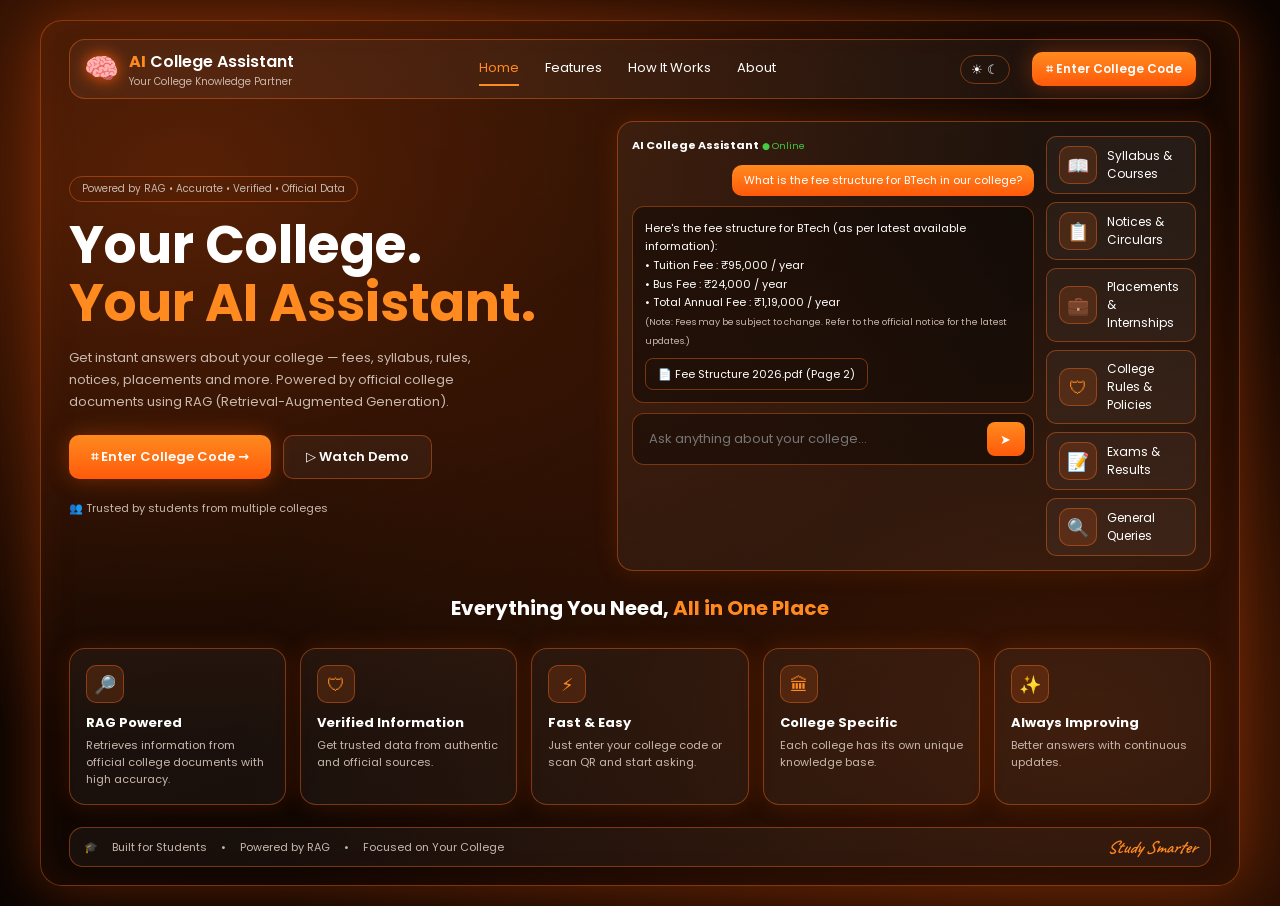
==== frontend/index.html @ 56b1ec5f "Initial commit: AI College RAG" ====
<!doctype html>
<html lang="en">

<head>
    <title>AI College Assistant</title>
    <meta charset="utf-8">
    <meta name="viewport" content="width=device-width,initial-scale=1">
    <link href="https://fonts.googleapis.com/css2?family=Poppins:wght@400;500;600&family=Caveat:wght@600&display=swap"
        rel="stylesheet">
    <link rel="stylesheet" href="style.css">
</head>

<body>
    <div class="frame">
        <header><a class="logo" href="index.html"><i>🧠</i><span><b>AI</b> College Assistant<small>Your College
                        Knowledge Partner</small></span></a>
            <nav><a href="index.html" class="on">Home</a><a href="index.html#features">Features</a><a
                    href="index.html#features">How It Works</a><a href="index.html">About</a></nav><button class="tg"
                aria-label="Toggle theme">☀ ☾</button><a class="btn sm" href="college_access.html">⌗ Enter College
                Code</a>
        </header>
        <section class="hero">
            <div><span class="pill">Powered by RAG • Accurate • Verified • Official Data</span>
                <h1>Your College.<br><span>Your AI Assistant.</span></h1>
                <p>Get instant answers about your college — fees, syllabus, rules, notices, placements and more. Powered
                    by official college documents using RAG (Retrieval-Augmented Generation).</p>
                <div class="row"><a class="btn" href="college_access.html">⌗ Enter College Code →</a><a
                        class="btn ghost" href="chat.html">▷ Watch Demo</a></div>
                <p style="font-size:11px;margin:20px 0 0">👥 Trusted by students from multiple colleges</p>
            </div>
            <div class="card mock">
                <div class="msgs">
                    <div class="b" style="background:none;border:0;padding:0"><b>AI College Assistant</b> <small
                            style="color:#4c4">● Online</small></div>
                    <div class="u">What is the fee structure for BTech in our college?</div>
                    <div class="b">Here's the fee structure for BTech (as per latest available information):<br>•
                        Tuition Fee : ₹95,000 / year<br>• Bus Fee : ₹24,000 / year<br>• Total Annual Fee : ₹1,19,000 /
                        year<br><small style="color:var(--mu)">(Note: Fees may be subject to change. Refer to the
                            official notice for the latest updates.)</small><br><span class="src">📄 Fee Structure
                            2026.pdf (Page 2)</span></div>
                    <div class="input"><input placeholder="Ask anything about your college..."
                            aria-label="Ask"><button>➤</button></div>
                </div>
                <div class="side"><a href="chat.html"><span class="ico">📖</span>Syllabus &amp; Courses</a><a
                        href="chat.html"><span class="ico">📋</span>Notices &amp; Circulars</a><a href="chat.html"><span
                            class="ico">💼</span>Placements &amp; Internships</a><a href="chat.html"><span
                            class="ico">🛡</span>College Rules &amp; Policies</a><a href="chat.html"><span
                            class="ico">📝</span>Exams &amp; Results</a><a href="chat.html"><span
                            class="ico">🔍</span>General Queries</a></div>
            </div>
        </section>
        <section id="features">
            <h2>Everything You Need, <span>All in One Place</span></h2><br>
            <div class="feats">
                <div class="card"><span class="ico">🔎</span><b>RAG Powered</b>Retrieves information from official
                    college documents with high accuracy.</div>
                <div class="card"><span class="ico">🛡</span><b>Verified Information</b>Get trusted data from authentic
                    and official sources.</div>
                <div class="card"><span class="ico">⚡</span><b>Fast &amp; Easy</b>Just enter your college code or scan
                    QR and start asking.</div>
                <div class="card"><span class="ico">🏛</span><b>College Specific</b>Each college has its own unique
                    knowledge base.</div>
                <div class="card"><span class="ico">✨</span><b>Always Improving</b>Better answers with continuous
                    updates.</div>
            </div>
        </section>
        <footer>🎓 <span>Built for Students</span>•<span>Powered by RAG</span>•<span>Focused on Your
                College</span><em>Study Smarter</em></footer>
    </div>
    <script src="app.js"></script>
</body>

</html>
---- frontend/style.css ----
:root {
    --bg: #0a0402;
    --o1: #ff8a1f;
    --o2: #ff5a0a;
    --tx: #fff;
    --mu: #c9b8ad;
    --card: rgba(255, 255, 255, .045);
    --bd: rgba(255, 110, 30, .4);
    --glow: rgba(255, 90, 10, .35)
}

[data-theme=light] {
    --bg: #fff4ea;
    --tx: #2a1206;
    --mu: #7a5a48;
    --card: rgba(255, 255, 255, .7);
    --bd: rgba(255, 110, 30, .5)
}

* {
    box-sizing: border-box;
    margin: 0;
    padding: 0
}

body {
    font-family: 'Poppins', system-ui, sans-serif;
    background: radial-gradient(ellipse at 15% 20%, rgba(255, 90, 10, .28), transparent 55%), radial-gradient(ellipse at 85% 80%, rgba(255, 90, 10, .22), transparent 55%), var(--bg);
    color: var(--tx);
    min-height: 100vh;
    padding: 20px;
    display: flex;
    flex-direction: column
}

a {
    color: inherit;
    text-decoration: none
}

.frame {
    flex: 1;
    max-width: 1200px;
    width: 100%;
    margin: 0 auto;
    border: 1px solid var(--bd);
    border-radius: 22px;
    padding: 18px 28px;
    background: linear-gradient(160deg, rgba(255, 110, 30, .08), rgba(0, 0, 0, .2));
    box-shadow: 0 0 60px var(--glow), inset 0 0 40px rgba(255, 90, 10, .08);
    display: flex;
    flex-direction: column;
    gap: 22px
}

header {
    display: flex;
    align-items: center;
    gap: 22px;
    padding: 8px 14px;
    border: 1px solid var(--bd);
    border-radius: 16px;
    background: var(--card)
}

.logo {
    display: flex;
    align-items: center;
    gap: 10px;
    font-weight: 600
}

.logo b {
    color: var(--o1)
}

.logo i {
    font-style: normal;
    font-size: 28px;
    filter: drop-shadow(0 0 8px var(--o2))
}

.logo small {
    display: block;
    font-size: 10px;
    color: var(--mu);
    font-weight: 400
}

nav {
    display: flex;
    gap: 26px;
    margin: 0 auto;
    font-size: 13px
}

nav a {
    padding: 6px 0
}

nav a.on {
    color: var(--o1);
    border-bottom: 2px solid var(--o1)
}

.tg {
    display: flex;
    gap: 6px;
    padding: 6px 10px;
    border: 1px solid var(--bd);
    border-radius: 20px;
    background: none;
    color: var(--tx);
    cursor: pointer;
    font-size: 13px
}

.btn {
    display: inline-flex;
    align-items: center;
    gap: 8px;
    justify-content: center;
    padding: 11px 22px;
    border: 0;
    border-radius: 10px;
    font-weight: 600;
    font-size: 13px;
    font-family: inherit;
    color: #fff;
    background: linear-gradient(180deg, var(--o1), var(--o2));
    box-shadow: 0 0 22px var(--glow);
    cursor: pointer
}

.btn.ghost {
    background: var(--card);
    border: 1px solid var(--bd);
    box-shadow: none
}

.btn.sm {
    padding: 8px 14px;
    font-size: 12px
}

.card {
    border: 1px solid var(--bd);
    border-radius: 16px;
    background: var(--card);
    box-shadow: 0 0 24px rgba(255, 90, 10, .15)
}

.ico {
    display: grid;
    place-items: center;
    width: 38px;
    height: 38px;
    border-radius: 10px;
    border: 1px solid var(--bd);
    background: rgba(255, 110, 30, .15);
    color: var(--o1);
    font-size: 18px;
    flex: none
}

footer {
    display: flex;
    gap: 14px;
    align-items: center;
    font-size: 11px;
    color: var(--mu);
    padding: 8px 14px;
    border: 1px solid var(--bd);
    border-radius: 14px;
    background: var(--card)
}

footer em {
    margin-left: auto;
    font: italic 600 18px 'Caveat', cursive;
    color: var(--o1)
}

.center {
    flex: 1;
    display: grid;
    place-items: center
}

.hero {
    display: grid;
    grid-template-columns: 1fr 1.15fr;
    gap: 32px;
    align-items: center
}

.pill {
    display: inline-block;
    font-size: 10px;
    color: var(--mu);
    border: 1px solid var(--bd);
    border-radius: 20px;
    padding: 4px 12px;
    margin-bottom: 14px
}

h1 {
    font-size: clamp(34px, 5vw, 52px);
    line-height: 1.1
}

h1 span {
    color: var(--o1)
}

.hero p {
    color: var(--mu);
    font-size: 13px;
    line-height: 1.7;
    margin: 16px 0 22px;
    max-width: 420px
}

.row {
    display: flex;
    gap: 12px;
    flex-wrap: wrap
}

.mock {
    display: grid;
    grid-template-columns: 1fr 150px;
    gap: 12px;
    padding: 14px
}

.msgs {
    display: flex;
    flex-direction: column;
    gap: 10px;
    font-size: 11px
}

.u {
    align-self: flex-end;
    background: linear-gradient(180deg, var(--o1), var(--o2));
    padding: 7px 12px;
    border-radius: 10px;
    color: #fff
}

.b {
    background: rgba(0, 0, 0, .4);
    border: 1px solid var(--bd);
    border-radius: 12px;
    padding: 12px;
    line-height: 1.7;
    color: var(--tx)
}

.side {
    display: flex;
    flex-direction: column;
    gap: 8px
}

.side a,
.cat a {
    display: flex;
    align-items: center;
    gap: 10px;
    padding: 9px 12px;
    border: 1px solid var(--bd);
    border-radius: 10px;
    background: var(--card);
    font-size: 12px
}

.side a:hover,
.cat a:hover {
    background: rgba(255, 110, 30, .18)
}

.input {
    display: flex;
    align-items: center;
    gap: 10px;
    padding: 8px 8px 8px 16px;
    border: 1px solid var(--bd);
    border-radius: 12px;
    background: rgba(0, 0, 0, .35)
}

.input input {
    flex: 1;
    background: none;
    border: 0;
    outline: 0;
    color: var(--tx);
    font-size: 13px;
    font-family: inherit;
    min-width: 0;
    caret-color: var(--o1)
}

.input button {
    width: 38px;
    height: 34px;
    border: 0;
    border-radius: 8px;
    background: linear-gradient(180deg, var(--o1), var(--o2));
    color: #fff;
    cursor: pointer
}

h2 {
    text-align: center;
    font-size: 20px
}

h2 span {
    color: var(--o1)
}

.feats {
    display: grid;
    grid-template-columns: repeat(5, 1fr);
    gap: 14px
}

.feats div {
    padding: 16px;
    font-size: 11px;
    color: var(--mu)
}

.feats b {
    display: block;
    color: var(--tx);
    font-size: 13px;
    margin: 10px 0 4px
}

.panel {
    width: min(560px, 100%);
    padding: 36px;
    text-align: center;
    border: 1.5px solid var(--o2);
    border-radius: 20px;
    background: rgba(20, 8, 3, .7);
    box-shadow: 0 0 50px var(--glow)
}

.panel h3 {
    font-size: 22px;
    margin: 14px 0 8px
}

.panel p {
    color: var(--mu);
    font-size: 13px;
    line-height: 1.6;
    margin-bottom: 22px
}

.panel .btn {
    width: 100%;
    padding: 14px
}

.access {
    display: grid;
    grid-template-columns: 1fr 230px;
    gap: 22px;
    align-items: center;
    max-width: 900px;
    margin: auto;
    width: 100%
}

.or {
    display: flex;
    align-items: center;
    gap: 14px;
    color: var(--mu);
    font-size: 12px;
    margin: 16px 0
}

.or:before,
.or:after {
    content: '';
    flex: 1;
    height: 1px;
    background: var(--bd)
}

.scan {
    display: flex;
    gap: 16px;
    align-items: center;
    text-align: left;
    padding: 16px;
    margin-bottom: 20px
}

.scan p {
    margin: 0;
    font-size: 11px
}

.qr {
    padding: 18px;
    text-align: center;
    font-size: 11px;
    color: var(--mu)
}

.qr .box {
    width: 130px;
    height: 130px;
    margin: 0 auto 10px;
    background: #fff;
    border-radius: 10px;
    border: 3px solid var(--o1);
    display: grid;
    place-items: center;
    font-size: 70px;
    color: #000
}

.code {
    margin: 10px 0;
    padding: 10px;
    border: 1px solid var(--bd);
    border-radius: 10px;
    color: var(--tx);
    font-weight: 600;
    font-size: 14px
}

.qr em {
    display: block;
    margin-top: 14px;
    font: italic 600 18px 'Caveat', cursive;
    color: var(--o1)
}

.err {
    font-size: 38px;
    width: 74px;
    height: 74px;
    margin: 0 auto;
    border: 3px solid #ff3b2f;
    border-radius: 50%;
    display: grid;
    place-items: center;
    color: #ff3b2f;
    box-shadow: 0 0 30px rgba(255, 59, 47, .5)
}

.chat {
    display: grid;
    grid-template-columns: 1fr 260px;
    gap: 18px;
    flex: 1
}

.cbox {
    display: flex;
    flex-direction: column;
    gap: 14px;
    padding: 22px
}

.cbox .msgs {
    flex: 1;
    font-size: 13px
}

.cbox .msg {
    display: flex;
    gap: 12px;
    align-items: flex-start
}

.cbox .msg.me {
    justify-content: flex-end
}

.cbox .b {
    max-width: 460px
}

.cbox .u {
    font-size: 13px;
    padding: 10px 16px
}

.chips {
    display: flex;
    gap: 10px;
    flex-wrap: wrap;
    font-size: 11px;
    color: var(--mu);
    align-items: center
}

.chips button {
    padding: 7px 18px;
    border-radius: 20px;
    border: 1px solid var(--bd);
    background: rgba(0, 0, 0, .35);
    color: var(--tx);
    cursor: pointer;
    font-family: inherit;
    font-size: 11px
}

.src {
    display: inline-block;
    margin-top: 8px;
    padding: 6px 12px;
    border: 1px solid var(--bd);
    border-radius: 8px;
    font-size: 11px
}

.sel {
    padding: 8px 14px;
    border: 1px solid var(--bd);
    border-radius: 10px;
    background: var(--card);
    font-size: 12px
}

.cat {
    display: flex;
    flex-direction: column;
    gap: 12px;
    padding-top: 6px
}

.cat a {
    padding: 13px 14px;
    font-size: 13px
}

@media(max-width:820px) {

    .hero,
    .access,
    .chat,
    .mock {
        grid-template-columns: 1fr
    }

    .feats {
        grid-template-columns: 1fr 1fr
    }

    nav {
        display: none
    }

    header {
        flex-wrap: wrap
    }
}
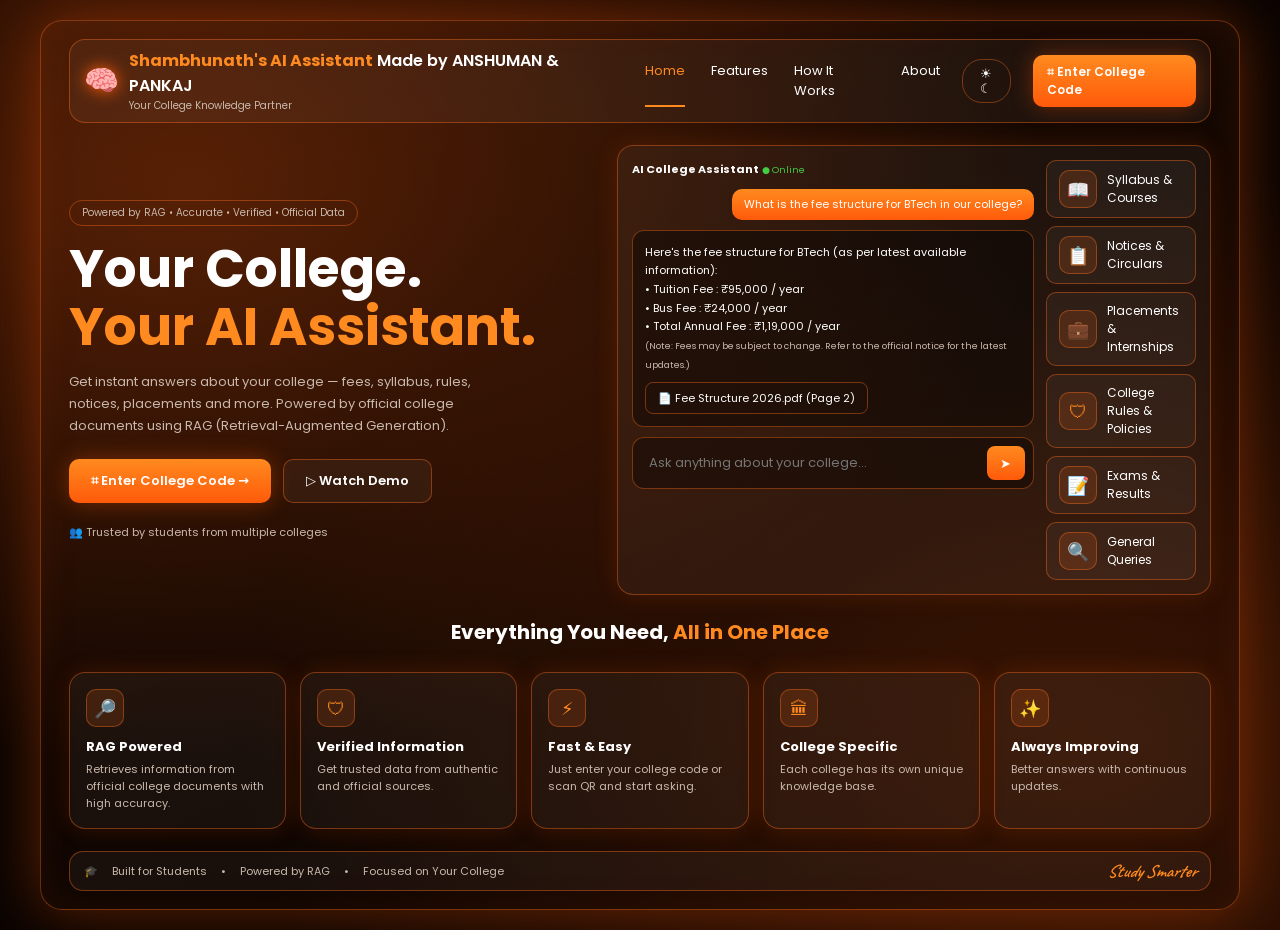
==== commit b71d0ad9: "Changes in html" ====
--- a/frontend/index.html
+++ b/frontend/index.html
@@ -12,7 +12,7 @@
 
 <body>
     <div class="frame">
-        <header><a class="logo" href="index.html"><i>🧠</i><span><b>AI</b> College Assistant<small>Your College
+        <header><a class="logo" href="index.html"><i>🧠</i><span><b>Shambhunath's AI Assistant</b> Made by ANSHUMAN & PANKAJ<small>Your College
                         Knowledge Partner</small></span></a>
             <nav><a href="index.html" class="on">Home</a><a href="index.html#features">Features</a><a
                     href="index.html#features">How It Works</a><a href="index.html">About</a></nav><button class="tg"
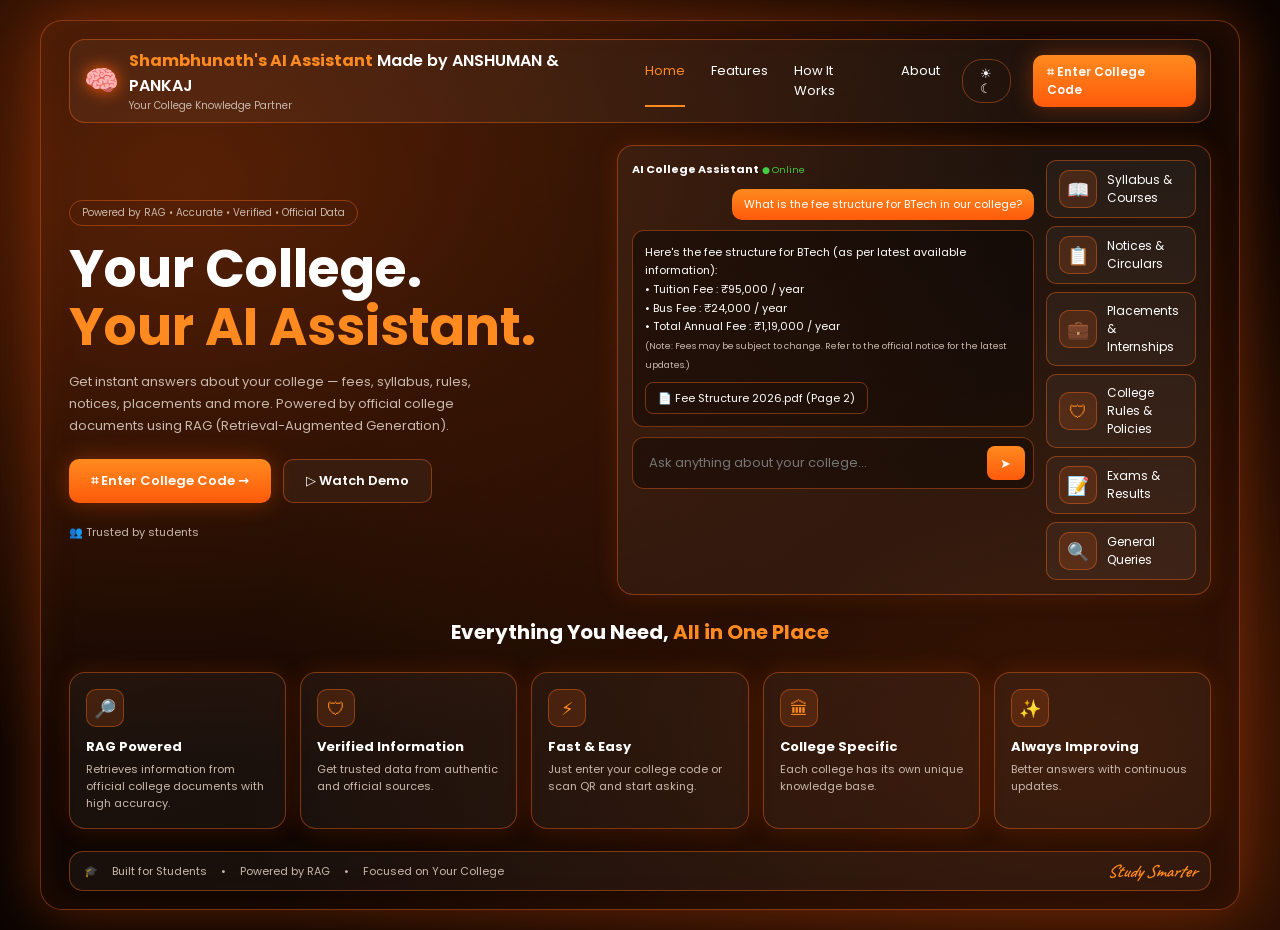
==== commit fa70a7ef: "html code update" ====
--- a/frontend/index.html
+++ b/frontend/index.html
@@ -26,7 +26,7 @@
                     by official college documents using RAG (Retrieval-Augmented Generation).</p>
                 <div class="row"><a class="btn" href="college_access.html">⌗ Enter College Code →</a><a
                         class="btn ghost" href="chat.html">▷ Watch Demo</a></div>
-                <p style="font-size:11px;margin:20px 0 0">👥 Trusted by students from multiple colleges</p>
+                <p style="font-size:11px;margin:20px 0 0">👥 Trusted by students</p>
             </div>
             <div class="card mock">
                 <div class="msgs">
@@ -39,7 +39,7 @@
                             official notice for the latest updates.)</small><br><span class="src">📄 Fee Structure
                             2026.pdf (Page 2)</span></div>
                     <div class="input"><input placeholder="Ask anything about your college..."
-                            aria-label="Ask"><button>➤</button></div>
+                            aria-label="Ask"><button onclick="sendQuestion()">➤</button></div>
                 </div>
                 <div class="side"><a href="chat.html"><span class="ico">📖</span>Syllabus &amp; Courses</a><a
                         href="chat.html"><span class="ico">📋</span>Notices &amp; Circulars</a><a href="chat.html"><span
